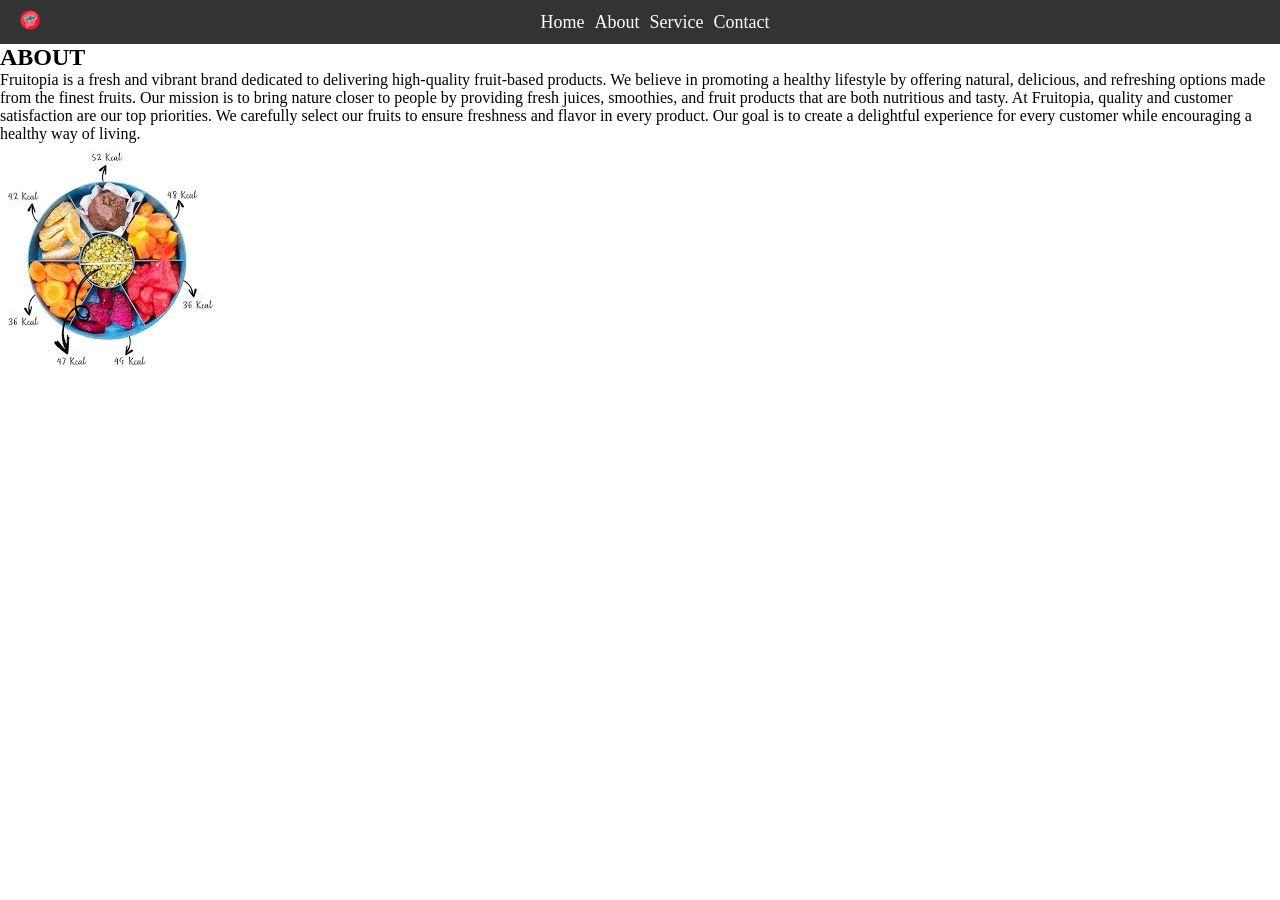
==== about.html @ 736a3a5a "first commit" ====
<!DOCTYPE html>
<html lang="en">

<head>
    <meta charset="UTF-8">
    <meta name="viewport" content="width=device-width, initial-scale=1.0">
    <title>Navbar Example</title>
    <link rel="stylesheet" href="style.css">
</head>

<body>

    <nav class="navbar">
        <!-- Logo -->
        <div class="logo">
            <img src="stab.png" alt="Logo">
        </div>

        <!-- Menu -->
        <ul class="nav-links">
            <li><a href="intex.html">Home</a></li>
            <li><a href="about.html">About</a></li>
            <li><a href="service.html">Service</a></li>
            <li><a href="contact.html">Contact</a></li>
        </ul>
    </nav>
    <section>
        <h1>ABOUT</h1>
        <p>
            Fruitopia is a fresh and vibrant brand dedicated to delivering high-quality fruit-based products. We believe
            in promoting a healthy lifestyle by offering natural, delicious, and refreshing options made from the finest
            fruits.

            Our mission is to bring nature closer to people by providing fresh juices, smoothies, and fruit products
            that are both nutritious and tasty. At Fruitopia, quality and customer satisfaction are our top priorities.

            We carefully select our fruits to ensure freshness and flavor in every product. Our goal is to create a
            delightful experience for every customer while encouraging a healthy way of living.

        </p>
    </section>
</body>

</html>
<!DOCTYPE html>
<html lang="en">

<head>
    <meta charset="UTF-8">
    <meta name="viewport" content="width=device-width, initial-scale=1.0">
    <title>Left Content Right Image</title>
    <link rel="stylesheet" href="style.css">
</head>

<body>
    <section class="about">
        <div class="about-container">

            <!-- Right Image -->
            <div class="about-image">
                <img src="download.jpeg" alt="About Image">
            </div>

        </div>
    </section>
</body>

</html>
---- style.css ----
/* Reset default margin */
* {
    margin: 0;
    padding: 0;
    box-sizing: border-box;
}

/* Navbar styling */
.navbar {
    display: flex;
    justify-content: space-between;
    /* logo left, menu right */
    align-items: center;
    background-color: #333;
    padding: 10px 20px;
}

/* Logo */
.logo img {
    width: 20px;
}

/* Menu links */
.nav-links {
    list-style: none;
    display: flex;
}

/* Each item */
.nav-links li {
    margin-left: 10px;
}

/* Link style */
.nav-links a {
    text-decoration: none;
    color: white;
    font-size: 18px;
}

/* Hover effect */
.nav-links a:hover {
    color: #00c3ff;
}

.navbar {
    display: flex;
    align-items: center;
    background-color: #333;
    padding: 10px 20px;
}

/* Push menu to center */
.nav-links {
    list-style: none;
    display: flex;
    margin: 0 auto;
}

/* Reset */
* {
    margin: 0;
    padding: 0;
    box-sizing: border-box;
}

/* Container */
.container {
    display: flex;
    align-items: center;
    justify-content: space-between;
    height: 100vh;
    padding: 50px;
}

/* Left Content */
.left {
    width: 50%;
}

.left h1 {
    font-size: 40px;
    margin-bottom: 20px;
}

.left p {
    font-size: 18px;
    margin-bottom: 20px;
}

.left button {
    padding: 10px 20px;
    background-color: #333;
    color: white;
    border: none;
    cursor: pointer;
}

/* Right Image */
.right {
    width: 50%;
    text-align: right;
}

.right img {
    width: 80%;
    max-width: 400px;
}

/* Default (Desktop) */
.mobile-hide {
    width: 80%;
}

/* Hide image on mobile */
@media (max-width: 768px) {
    .mobile-hide {
        display: none;
    }
}

@media (max-width: 768px) {

    .container {
        flex-direction: column;
        text-align: center;
    }

    .text {
        width: 100%;
    }

    /* Hide image on mobile */
    .image {
        display: none;
    }
}

@media (max-width: 768px) {

    .about-container {
        flex-direction: column;
        /* stack */
        text-align: center;
    }

    .about-text {
        width: 100%;
    }

    /* Hide image in mobile */
    .about-image {
        display: none;
    }
}

/* Hide image on mobile screens */
@media (max-width: 768px) {
    .image {
        display: none;
    }
}

/* Reset */
* {
    margin: 0;
    padding: 0;
    box-sizing: border-box;
}

/* Contact Section */
.contact {
    height: 100vh;
    display: flex;
    justify-content: center;
    align-items: center;
    background: #f5f5f5;
}

/* Form Container */
.contact-container {
    background: white;
    padding: 30px;
    width: 350px;
    border-radius: 10px;
    text-align: center;
}

/* Title */
.contact-container h1 {
    margin-bottom: 20px;
}

/* Inputs & textarea */
form input,
form textarea {
    width: 100%;
    padding: 10px;
    margin-bottom: 15px;
    border: 1px solid #ccc;
    border-radius: 5px;
    font-size: 16px;
}

/* Button */
form button {
    width: 100%;
    padding: 10px;
    background: #333;
    color: white;
    border: none;
    cursor: pointer;
    border-radius: 5px;
}

/* Hover effect */
form button:hover {
    background: #00c3ff;
}
---- style.css ----
/* Reset default margin */
* {
    margin: 0;
    padding: 0;
    box-sizing: border-box;
}

/* Navbar styling */
.navbar {
    display: flex;
    justify-content: space-between;
    /* logo left, menu right */
    align-items: center;
    background-color: #333;
    padding: 10px 20px;
}

/* Logo */
.logo img {
    width: 20px;
}

/* Menu links */
.nav-links {
    list-style: none;
    display: flex;
}

/* Each item */
.nav-links li {
    margin-left: 10px;
}

/* Link style */
.nav-links a {
    text-decoration: none;
    color: white;
    font-size: 18px;
}

/* Hover effect */
.nav-links a:hover {
    color: #00c3ff;
}

.navbar {
    display: flex;
    align-items: center;
    background-color: #333;
    padding: 10px 20px;
}

/* Push menu to center */
.nav-links {
    list-style: none;
    display: flex;
    margin: 0 auto;
}

/* Reset */
* {
    margin: 0;
    padding: 0;
    box-sizing: border-box;
}

/* Container */
.container {
    display: flex;
    align-items: center;
    justify-content: space-between;
    height: 100vh;
    padding: 50px;
}

/* Left Content */
.left {
    width: 50%;
}

.left h1 {
    font-size: 40px;
    margin-bottom: 20px;
}

.left p {
    font-size: 18px;
    margin-bottom: 20px;
}

.left button {
    padding: 10px 20px;
    background-color: #333;
    color: white;
    border: none;
    cursor: pointer;
}

/* Right Image */
.right {
    width: 50%;
    text-align: right;
}

.right img {
    width: 80%;
    max-width: 400px;
}

/* Default (Desktop) */
.mobile-hide {
    width: 80%;
}

/* Hide image on mobile */
@media (max-width: 768px) {
    .mobile-hide {
        display: none;
    }
}

@media (max-width: 768px) {

    .container {
        flex-direction: column;
        text-align: center;
    }

    .text {
        width: 100%;
    }

    /* Hide image on mobile */
    .image {
        display: none;
    }
}

@media (max-width: 768px) {

    .about-container {
        flex-direction: column;
        /* stack */
        text-align: center;
    }

    .about-text {
        width: 100%;
    }

    /* Hide image in mobile */
    .about-image {
        display: none;
    }
}

/* Hide image on mobile screens */
@media (max-width: 768px) {
    .image {
        display: none;
    }
}

/* Reset */
* {
    margin: 0;
    padding: 0;
    box-sizing: border-box;
}

/* Contact Section */
.contact {
    height: 100vh;
    display: flex;
    justify-content: center;
    align-items: center;
    background: #f5f5f5;
}

/* Form Container */
.contact-container {
    background: white;
    padding: 30px;
    width: 350px;
    border-radius: 10px;
    text-align: center;
}

/* Title */
.contact-container h1 {
    margin-bottom: 20px;
}

/* Inputs & textarea */
form input,
form textarea {
    width: 100%;
    padding: 10px;
    margin-bottom: 15px;
    border: 1px solid #ccc;
    border-radius: 5px;
    font-size: 16px;
}

/* Button */
form button {
    width: 100%;
    padding: 10px;
    background: #333;
    color: white;
    border: none;
    cursor: pointer;
    border-radius: 5px;
}

/* Hover effect */
form button:hover {
    background: #00c3ff;
}
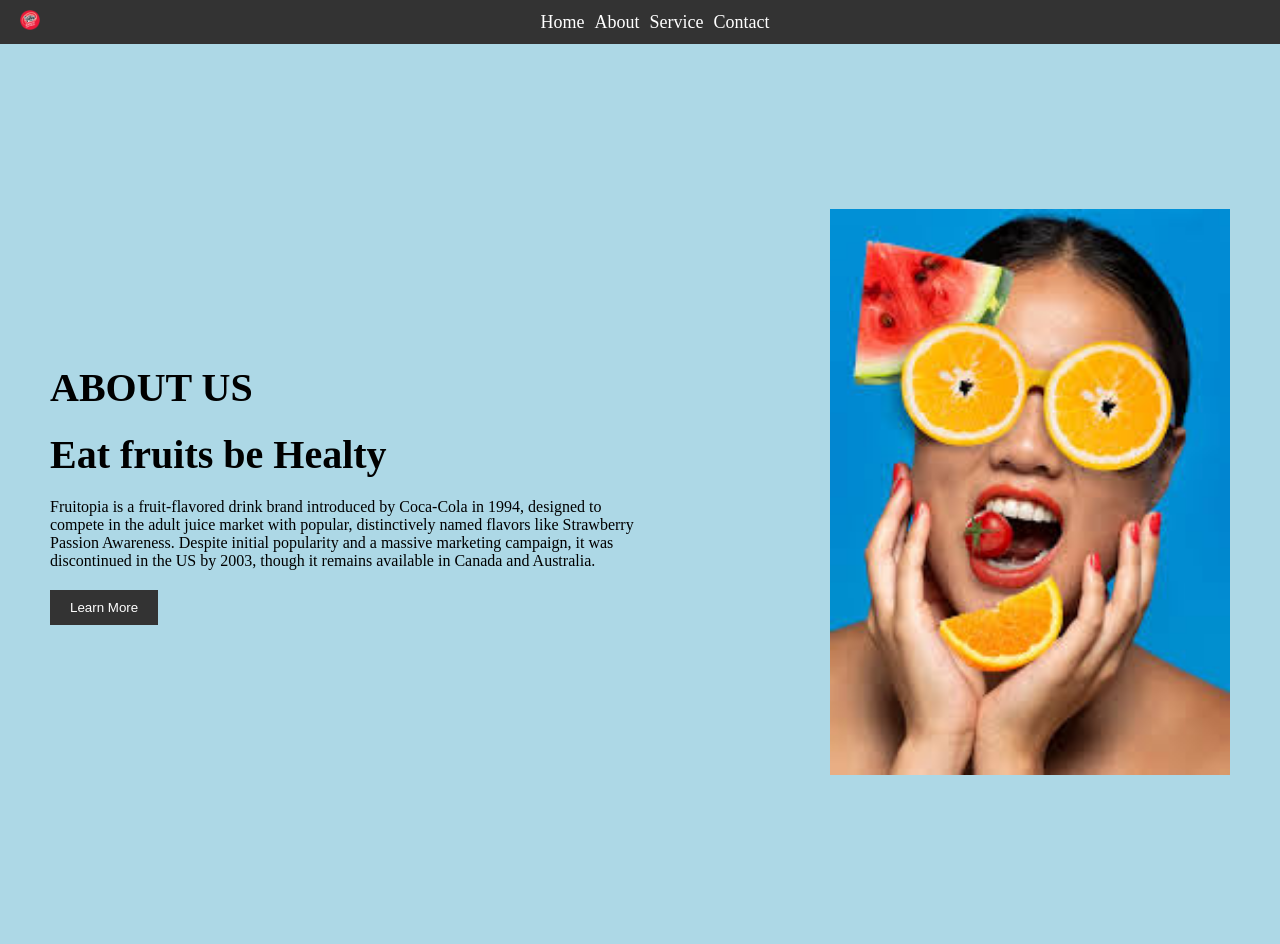
==== commit c7055451: "first commit" ====
--- a/about.html
+++ b/about.html
@@ -24,21 +24,6 @@
             <li><a href="contact.html">Contact</a></li>
         </ul>
     </nav>
-    <section>
-        <h1>ABOUT</h1>
-        <p>
-            Fruitopia is a fresh and vibrant brand dedicated to delivering high-quality fruit-based products. We believe
-            in promoting a healthy lifestyle by offering natural, delicious, and refreshing options made from the finest
-            fruits.
-
-            Our mission is to bring nature closer to people by providing fresh juices, smoothies, and fruit products
-            that are both nutritious and tasty. At Fruitopia, quality and customer satisfaction are our top priorities.
-
-            We carefully select our fruits to ensure freshness and flavor in every product. Our goal is to create a
-            delightful experience for every customer while encouraging a healthy way of living.
-
-        </p>
-    </section>
 </body>
 
 </html>
@@ -46,23 +31,36 @@
 <html lang="en">
 
 <head>
-    <meta charset="UTF-8">
-    <meta name="viewport" content="width=device-width, initial-scale=1.0">
-    <title>Left Content Right Image</title>
-    <link rel="stylesheet" href="style.css">
-</head>
+
+    <head>
+        <meta charset="UTF-8">
+        <meta name="viewport" content="width=device-width, initial-scale=1.0">
+        <title>Left Content Right Image</title>
+        <link rel="stylesheet" href="style.css">
+    </head>
 
 <body>
-    <section class="about">
-        <div class="about-container">
 
-            <!-- Right Image -->
-            <div class="about-image">
-                <img src="download.jpeg" alt="About Image">
-            </div>
+    <div class="container">
 
+        <!-- Left Content -->
+        <div class="left">
+            <h1>ABOUT US </h1>
+            <p>
+            <h1> Eat fruits be Healty</h1>
+            Fruitopia is a fruit-flavored drink brand introduced by Coca-Cola in 1994, designed to compete in the adult
+            juice market with popular, distinctively named flavors like Strawberry Passion Awareness. Despite initial
+            popularity and a massive marketing campaign, it was discontinued in the US by 2003, though it remains
+            available in Canada and Australia.
+            </p>
+            <button>Learn More</button>
         </div>
-    </section>
-</body>
 
-</html>+        <!-- Right Image -->
+        <div class="right">
+            <img src="download.jpeg" alt="Sample Image">
+        </div>
+
+    </div>
+
+</body>
--- a/style.css
+++ b/style.css
@@ -213,7 +213,136 @@
     border-radius: 5px;
 }
 
-/* Hover effect */
-form button:hover {
-    background: #00c3ff;
+body {
+    background-color: lightblue;
+}
+
+/* About Section */
+.about {
+    padding: 50px;
+}
+
+/* Container (split into two) */
+.about-container {
+    display: flex;
+    /* divide into left & right */
+    align-items: center;
+    /* vertical alignment */
+    justify-content: space-between;
+    /* spacing */
+}
+
+/* Left Content */
+.about-text {
+    width: 50%;
+}
+
+/* Right Image */
+.about-image {
+    width: 50%;
+    text-align: right;
+}
+
+.about-image img {
+    width: 80%;
+    max-width: 400px;
+}
+
+/* Body full height */
+body {
+    margin: 0;
+}
+
+/* About section */
+.about {
+    height: 100vh;
+    /* full screen */
+    display: flex;
+    /* divide into two */
+    align-items: center;
+    /* vertical center */
+    justify-content: space-between;
+    padding: 50px;
+}
+
+/* Left side (text) */
+.about-text {
+    width: 50%;
+}
+
+/* Right side (image) */
+.about-image {
+    width: 50%;
+    text-align: right;
+}
+
+/* Image styling */
+.about-image img {
+    width: 400px;
+    max-width: 100%;
+}
+
+/* About Section */
+.about {
+    padding: 50px;
+    background-color: #f5f5f5;
+}
+
+/* Container to divide page */
+.about-container {
+    display: flex;
+    /* split into two parts */
+    align-items: center;
+    /* vertical alignment */
+    justify-content: space-between;
+}
+
+/* Left side (text) */
+.about-text {
+    width: 10%;
+}
+
+/* Right side (image) */
+.about-image {
+    width: 50%;
+    text-align: right;
+    /* move image to right corner */
+}
+
+/* Image styling */
+.about-image img {
+    width: 300px;
+    max-width: 100%;
+}
+
+/* About section */
+.about {
+    padding: 50px;
+}
+
+/* Divide into left & right */
+.about-container {
+    display: flex;
+    /* split page */
+    align-items: center;
+    /* vertical center */
+    justify-content: space-between;
+}
+
+/* Left content */
+.about-text {
+    width: 50%;
+}
+
+/* Right image */
+.about-image {
+    width: 50%;
+    text-align: right;
+    /* push image to right */
+}
+
+/* Image size */
+.about-image img {
+    width: 300px;
+    max-width: 100%;
 }
--- a/style.css
+++ b/style.css
@@ -213,7 +213,136 @@
     border-radius: 5px;
 }
 
-/* Hover effect */
-form button:hover {
-    background: #00c3ff;
+body {
+    background-color: lightblue;
+}
+
+/* About Section */
+.about {
+    padding: 50px;
+}
+
+/* Container (split into two) */
+.about-container {
+    display: flex;
+    /* divide into left & right */
+    align-items: center;
+    /* vertical alignment */
+    justify-content: space-between;
+    /* spacing */
+}
+
+/* Left Content */
+.about-text {
+    width: 50%;
+}
+
+/* Right Image */
+.about-image {
+    width: 50%;
+    text-align: right;
+}
+
+.about-image img {
+    width: 80%;
+    max-width: 400px;
+}
+
+/* Body full height */
+body {
+    margin: 0;
+}
+
+/* About section */
+.about {
+    height: 100vh;
+    /* full screen */
+    display: flex;
+    /* divide into two */
+    align-items: center;
+    /* vertical center */
+    justify-content: space-between;
+    padding: 50px;
+}
+
+/* Left side (text) */
+.about-text {
+    width: 50%;
+}
+
+/* Right side (image) */
+.about-image {
+    width: 50%;
+    text-align: right;
+}
+
+/* Image styling */
+.about-image img {
+    width: 400px;
+    max-width: 100%;
+}
+
+/* About Section */
+.about {
+    padding: 50px;
+    background-color: #f5f5f5;
+}
+
+/* Container to divide page */
+.about-container {
+    display: flex;
+    /* split into two parts */
+    align-items: center;
+    /* vertical alignment */
+    justify-content: space-between;
+}
+
+/* Left side (text) */
+.about-text {
+    width: 10%;
+}
+
+/* Right side (image) */
+.about-image {
+    width: 50%;
+    text-align: right;
+    /* move image to right corner */
+}
+
+/* Image styling */
+.about-image img {
+    width: 300px;
+    max-width: 100%;
+}
+
+/* About section */
+.about {
+    padding: 50px;
+}
+
+/* Divide into left & right */
+.about-container {
+    display: flex;
+    /* split page */
+    align-items: center;
+    /* vertical center */
+    justify-content: space-between;
+}
+
+/* Left content */
+.about-text {
+    width: 50%;
+}
+
+/* Right image */
+.about-image {
+    width: 50%;
+    text-align: right;
+    /* push image to right */
+}
+
+/* Image size */
+.about-image img {
+    width: 300px;
+    max-width: 100%;
 }
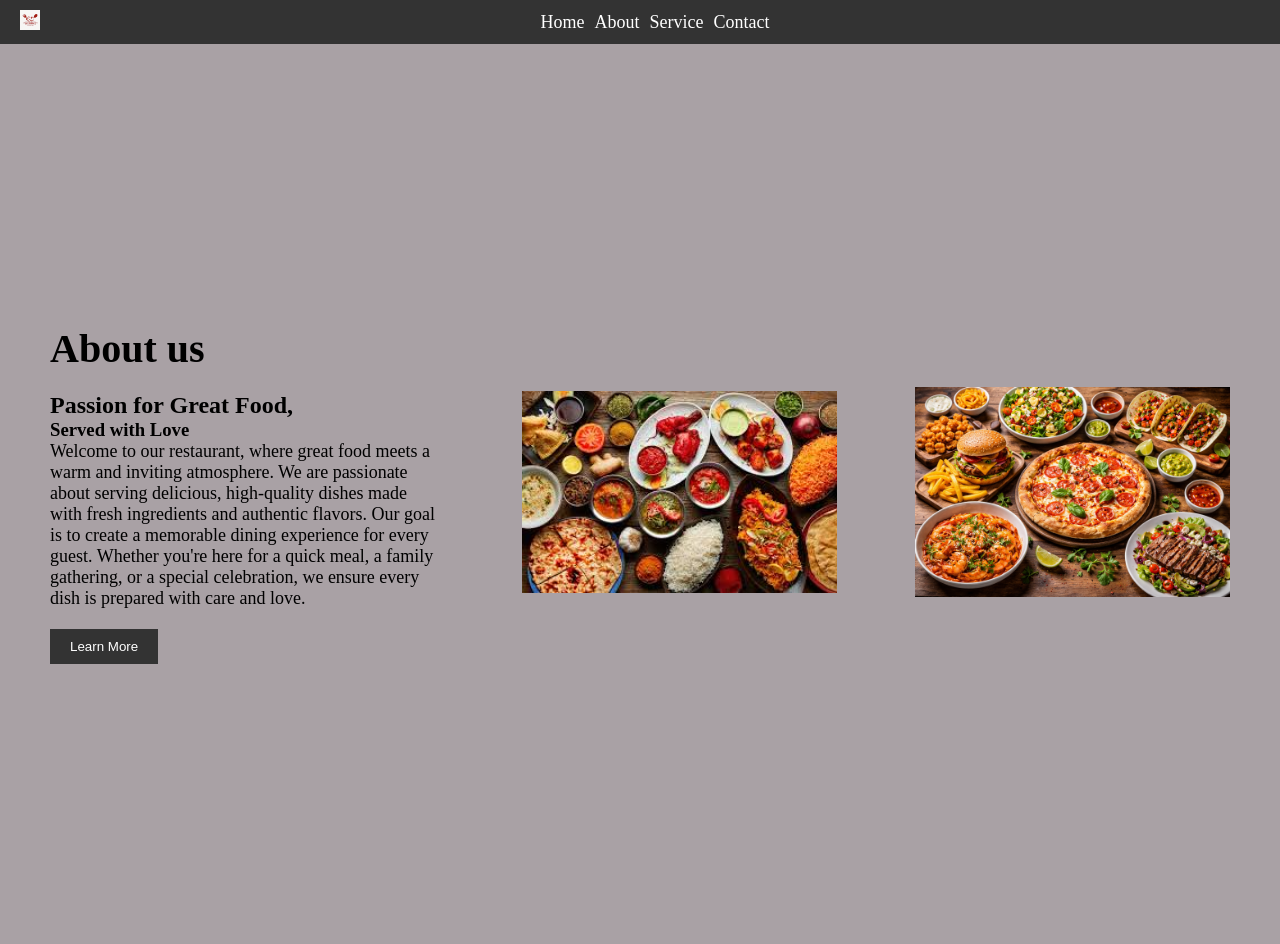
==== commit 27d0165a: "resturant commit" ====
--- a/about.html
+++ b/about.html
@@ -13,7 +13,7 @@
     <nav class="navbar">
         <!-- Logo -->
         <div class="logo">
-            <img src="stab.png" alt="Logo">
+            <img src="rest logo.png" alt="Logo">
         </div>
 
         <!-- Menu -->
@@ -45,22 +45,25 @@
 
         <!-- Left Content -->
         <div class="left">
-            <h1>ABOUT US </h1>
+            <h1>About us </h1>
+            <h2>Passion for Great Food,</h2>
+            <h3> Served with Love</h3>
             <p>
-            <h1> Eat fruits be Healty</h1>
-            Fruitopia is a fruit-flavored drink brand introduced by Coca-Cola in 1994, designed to compete in the adult
-            juice market with popular, distinctively named flavors like Strawberry Passion Awareness. Despite initial
-            popularity and a massive marketing campaign, it was discontinued in the US by 2003, though it remains
-            available in Canada and Australia.
+                Welcome to our restaurant, where great food meets a warm and inviting atmosphere. We are passionate
+                about serving delicious, high-quality dishes made with fresh ingredients and authentic flavors.
+
+                Our goal is to create a memorable dining experience for every guest. Whether you're here for a quick
+                meal, a family gathering, or a special celebration, we ensure every dish is prepared with care and love.
             </p>
             <button>Learn More</button>
         </div>
 
         <!-- Right Image -->
         <div class="right">
-            <img src="download.jpeg" alt="Sample Image">
+            <img src="about image.jpeg" alt="Sample Image">
+        </div>
+        <div class="right">
+            <img src="img.png" alt="Sample Image">
         </div>
 
-    </div>
-
 </body>
--- a/style.css
+++ b/style.css
@@ -345,4 +345,25 @@
 .about-image img {
     width: 300px;
     max-width: 100%;
+}
+
+body {
+    background-color: #a9a1a5fe;
+    /* blue */
+}
+
+@media (max-width: 768px) {
+    body {
+        background-color: lightblue;
+    }
+}
+
+@media (max-width: 768px) {
+    h1 {
+        font-size: 24px;
+    }
+
+    p {
+        font-size: 14px;
+    }
 }
--- a/style.css
+++ b/style.css
@@ -345,4 +345,25 @@
 .about-image img {
     width: 300px;
     max-width: 100%;
+}
+
+body {
+    background-color: #a9a1a5fe;
+    /* blue */
+}
+
+@media (max-width: 768px) {
+    body {
+        background-color: lightblue;
+    }
+}
+
+@media (max-width: 768px) {
+    h1 {
+        font-size: 24px;
+    }
+
+    p {
+        font-size: 14px;
+    }
 }
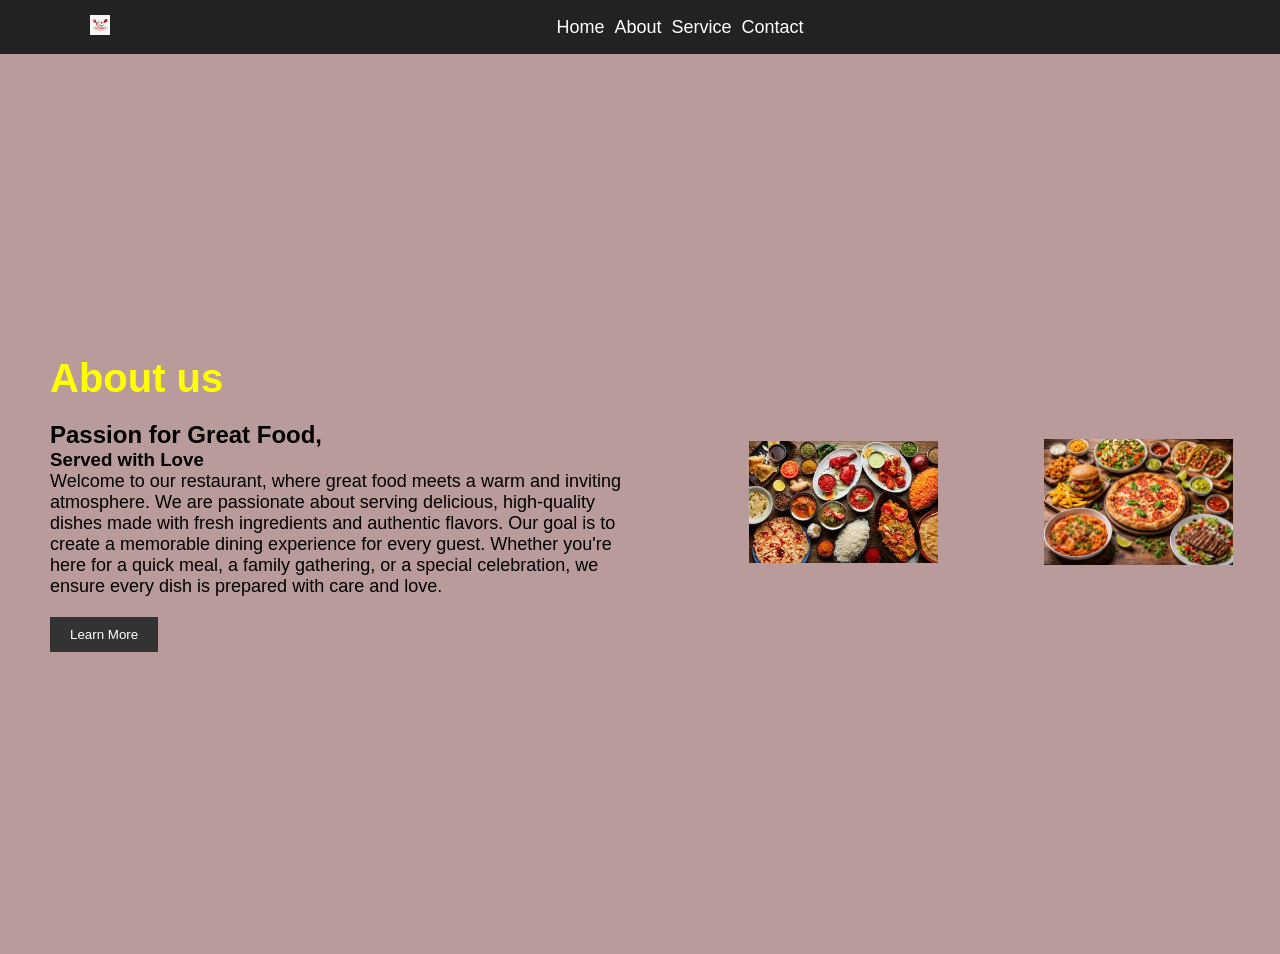
==== commit 1b1b96ab: "hamburger" ====
--- a/about.html
+++ b/about.html
@@ -15,6 +15,11 @@
         <div class="logo">
             <img src="rest logo.png" alt="Logo">
         </div>
+            <!-- Checkbox (hidden) -->
+            <input type="checkbox" id="menu-toggle">
+
+            <!-- Hamburger icon -->
+            <label for="menu-toggle" class="hamburger">☰</label>
 
         <!-- Menu -->
         <ul class="nav-links">
--- a/style.css
+++ b/style.css
@@ -98,7 +98,7 @@
 
 /* Right Image */
 .right {
-    width: 50%;
+    width: 20%;
     text-align: right;
 }
 
@@ -110,55 +110,6 @@
 /* Default (Desktop) */
 .mobile-hide {
     width: 80%;
-}
-
-/* Hide image on mobile */
-@media (max-width: 768px) {
-    .mobile-hide {
-        display: none;
-    }
-}
-
-@media (max-width: 768px) {
-
-    .container {
-        flex-direction: column;
-        text-align: center;
-    }
-
-    .text {
-        width: 100%;
-    }
-
-    /* Hide image on mobile */
-    .image {
-        display: none;
-    }
-}
-
-@media (max-width: 768px) {
-
-    .about-container {
-        flex-direction: column;
-        /* stack */
-        text-align: center;
-    }
-
-    .about-text {
-        width: 100%;
-    }
-
-    /* Hide image in mobile */
-    .about-image {
-        display: none;
-    }
-}
-
-/* Hide image on mobile screens */
-@media (max-width: 768px) {
-    .image {
-        display: none;
-    }
 }
 
 /* Reset */
@@ -174,16 +125,17 @@
     display: flex;
     justify-content: center;
     align-items: center;
-    background: #f5f5f5;
+    background-color: #ebb1b1;
 }
 
 /* Form Container */
 .contact-container {
-    background: white;
+    background: rgb(195, 184, 184);
     padding: 30px;
     width: 350px;
     border-radius: 10px;
     text-align: center;
+
 }
 
 /* Title */
@@ -207,14 +159,14 @@
     width: 100%;
     padding: 10px;
     background: #333;
-    color: white;
+    color: rgb(198, 182, 182);
     border: none;
     cursor: pointer;
     border-radius: 5px;
 }
 
 body {
-    background-color: lightblue;
+    background-color: rgb(42, 185, 233);
 }
 
 /* About Section */
@@ -234,12 +186,12 @@
 
 /* Left Content */
 .about-text {
-    width: 50%;
+    width: 100%;
 }
 
 /* Right Image */
 .about-image {
-    width: 50%;
+    width: 100%;
     text-align: right;
 }
 
@@ -263,6 +215,7 @@
     /* vertical center */
     justify-content: space-between;
     padding: 50px;
+
 }
 
 /* Left side (text) */
@@ -285,16 +238,17 @@
 /* About Section */
 .about {
     padding: 50px;
-    background-color: #f5f5f5;
+    background-color: #dfc9c9;
 }
 
 /* Container to divide page */
 .about-container {
     display: flex;
     /* split into two parts */
-    align-items: center;
+    align-items: right;
     /* vertical alignment */
     justify-content: space-between;
+
 }
 
 /* Left side (text) */
@@ -327,6 +281,8 @@
     align-items: center;
     /* vertical center */
     justify-content: space-between;
+    align-items: right;
+
 }
 
 /* Left content */
@@ -352,18 +308,289 @@
     /* blue */
 }
 
+/* STEP 1: Reset default spacing */
+* {
+    margin: 0;
+    padding: 0;
+    box-sizing: border-box;
+    font-family: Arial;
+}
+
+/* STEP 2: Navbar styling */
+.navbar {
+    display: flex;
+    justify-content: space-between;
+    align-items: center;
+    background: #222;
+    color: white;
+    padding: 15px 40px;
+}
+
+.navbar nav a {
+    color: white;
+    text-decoration: none;
+    margin-left: 20px;
+}
+
+/* STEP 3: Service section */
+.services {
+    text-align: center;
+    padding: 60px 20px;
+}
+
+.services h1 {
+    margin-bottom: 40px;
+    font-size: 32px;
+}
+
+/* STEP 4: Service cards layout */
+.service-box {
+    display: flex;
+    justify-content: center;
+    gap: 50px;
+    flex-wrap: wrap;
+}
+
+/* STEP 5: Individual card design */
+.card {
+    width: 250px;
+    padding: 30px;
+    background: #7c6a6a;
+    border-radius: 30px;
+    transition: 0.3s;
+    align-items: center;
+    justify-content: center;
+    text-align: center;
+
+}
+
+.card:hover {
+    transform: scale(1.05);
+    background: #dce5ea;
+    align-items: center;
+    justify-content: center;
+    text-align: center;
+
+}
+
+.service-container {
+    display: flex;
+    padding: 10px;
+    gap: 30px;
+    justify-content: center;
+    flex-wrap: wrap;
+    align-content: justify;
+    align-items: center;
+}
+
+.card {
+    width: 250px;
+    padding: 20px;
+    background: #afaeae;
+    border-radius: 10px;
+    transition: 0.3s;
+}
+
+img {
+    margin-left: 50px;
+    /* space from text */
+}
+
+.card {
+    text-align: center;
+    align-items: center;
+    /* centers text */
+    padding: 20px;
+}
+
+/* Contact page background */
+body {
+    background-color: #dfd8d8;
+    /* light gray */
+}
+
+body {
+    background-color: #b99b9b;
+    /* light blue */
+}
+
+.card {
+    text-align: center;
+}
+
+.card {
+    width: 250px;
+    padding: 20px;
+}
+
+.card img {
+    width: 80px;
+    height: 80px;
+    object-fit: cover;
+    margin-bottom: 30px;
+}
+
+.card {
+    width: 250px;
+    min-height: 260px;
+    padding: 20px;
+    border-radius: 10px;
+
+}
+
+/* ===== MOBILE (0 - 768px) ===== */
 @media (max-width: 768px) {
-    body {
-        background-color: lightblue;
-    }
-}
-
+
+    /* Navbar */
+    .navbar {
+        flex-direction: column;
+        text-align: center;
+    }
+
+    .nav-links {
+        margin-top: 10px;
+    }
+
+    /* Home */
+    .home {
+        flex-direction: column;
+        text-align: center;
+    }
+
+    .home img {
+        width: 100%;
+        height: auto;
+        margin-top: 20px;
+    }
+
+    /* About */
+    .about {
+        padding: 20px;
+    }
+
+    /* Services */
+    .service-container {
+        flex-direction: column;
+        align-items: center;
+    }
+
+    .card {
+        width: 90%;
+        height: auto;
+        margin: 10px 0;
+        line-height: normal;
+        padding: 20px;
+    }
+
+    /* Contact */
+    .contact-form {
+        width: 90%;
+    }
+}
+
+@media screen and (max-width: 600px) {
+    .one {
+        float: none;
+    }
+
+    h1 {
+        color: blue;
+    }
+}
+
+@media screen and (max-width: 400px) {
+    h1 {
+        color: green;
+    }
+}
+
+@media screen and (min-width: 600px) {
+    h1 {
+        color: yellow;
+    }
+}
+
+/* Hide checkbox */
+#menu-toggle {
+    display: none;
+}
+
+/* Hamburger (hidden in desktop) */
+.hamburger {
+    display: none;
+    font-size: 28px;
+    color: white;
+    cursor: pointer;
+}
+
+/* ===== MOBILE ===== */
 @media (max-width: 768px) {
-    h1 {
-        font-size: 24px;
-    }
-
-    p {
-        font-size: 14px;
+
+    /* Show hamburger */
+    .hamburger {
+        display: block;
+        position: absolute;
+        right: 20px;
+        top: 15px;
+    }
+
+    /* Hide menu */
+    .nav-links {
+        display: none;
+        flex-direction: column;
+        width: 150%;
+        background: #333;
+        position: absolute;
+        top: 60px;
+        left: 0;
+        text-align: center;
+    }
+
+    .nav-links li {
+        margin: 15px 0;
+    }
+
+    /* SHOW menu when checkbox is checked */
+    #menu-toggle:checked+.hamburger+.nav-links {
+        display: flex;
+    }
+
+    /* Fix navbar */
+    .navbar {
+        position: relative;
+    }
+}
+@media (max-width: 768px) {
+
+    .hamburger {
+        display: block;
+        position: absolute;
+        right: 20px;
+        top: 15px;
+        color: white;
+    }
+
+    .nav-links {
+        display: none;
+        flex-direction: column;
+        width: 100%;
+        background: #333;
+        position: absolute;
+        top: 60px;
+        left: 0;
+        text-align: center;
+    }
+
+    .nav-links li {
+        margin: 15px 0;
+    }
+
+    /* ✅ THIS LINE FIXES YOUR ISSUE */
+    #menu-toggle:checked ~ .nav-links {
+        display: flex;
+    }
+
+    .navbar {
+        position: relative;
     }
 }
--- a/style.css
+++ b/style.css
@@ -98,7 +98,7 @@
 
 /* Right Image */
 .right {
-    width: 50%;
+    width: 20%;
     text-align: right;
 }
 
@@ -110,55 +110,6 @@
 /* Default (Desktop) */
 .mobile-hide {
     width: 80%;
-}
-
-/* Hide image on mobile */
-@media (max-width: 768px) {
-    .mobile-hide {
-        display: none;
-    }
-}
-
-@media (max-width: 768px) {
-
-    .container {
-        flex-direction: column;
-        text-align: center;
-    }
-
-    .text {
-        width: 100%;
-    }
-
-    /* Hide image on mobile */
-    .image {
-        display: none;
-    }
-}
-
-@media (max-width: 768px) {
-
-    .about-container {
-        flex-direction: column;
-        /* stack */
-        text-align: center;
-    }
-
-    .about-text {
-        width: 100%;
-    }
-
-    /* Hide image in mobile */
-    .about-image {
-        display: none;
-    }
-}
-
-/* Hide image on mobile screens */
-@media (max-width: 768px) {
-    .image {
-        display: none;
-    }
 }
 
 /* Reset */
@@ -174,16 +125,17 @@
     display: flex;
     justify-content: center;
     align-items: center;
-    background: #f5f5f5;
+    background-color: #ebb1b1;
 }
 
 /* Form Container */
 .contact-container {
-    background: white;
+    background: rgb(195, 184, 184);
     padding: 30px;
     width: 350px;
     border-radius: 10px;
     text-align: center;
+
 }
 
 /* Title */
@@ -207,14 +159,14 @@
     width: 100%;
     padding: 10px;
     background: #333;
-    color: white;
+    color: rgb(198, 182, 182);
     border: none;
     cursor: pointer;
     border-radius: 5px;
 }
 
 body {
-    background-color: lightblue;
+    background-color: rgb(42, 185, 233);
 }
 
 /* About Section */
@@ -234,12 +186,12 @@
 
 /* Left Content */
 .about-text {
-    width: 50%;
+    width: 100%;
 }
 
 /* Right Image */
 .about-image {
-    width: 50%;
+    width: 100%;
     text-align: right;
 }
 
@@ -263,6 +215,7 @@
     /* vertical center */
     justify-content: space-between;
     padding: 50px;
+
 }
 
 /* Left side (text) */
@@ -285,16 +238,17 @@
 /* About Section */
 .about {
     padding: 50px;
-    background-color: #f5f5f5;
+    background-color: #dfc9c9;
 }
 
 /* Container to divide page */
 .about-container {
     display: flex;
     /* split into two parts */
-    align-items: center;
+    align-items: right;
     /* vertical alignment */
     justify-content: space-between;
+
 }
 
 /* Left side (text) */
@@ -327,6 +281,8 @@
     align-items: center;
     /* vertical center */
     justify-content: space-between;
+    align-items: right;
+
 }
 
 /* Left content */
@@ -352,18 +308,289 @@
     /* blue */
 }
 
+/* STEP 1: Reset default spacing */
+* {
+    margin: 0;
+    padding: 0;
+    box-sizing: border-box;
+    font-family: Arial;
+}
+
+/* STEP 2: Navbar styling */
+.navbar {
+    display: flex;
+    justify-content: space-between;
+    align-items: center;
+    background: #222;
+    color: white;
+    padding: 15px 40px;
+}
+
+.navbar nav a {
+    color: white;
+    text-decoration: none;
+    margin-left: 20px;
+}
+
+/* STEP 3: Service section */
+.services {
+    text-align: center;
+    padding: 60px 20px;
+}
+
+.services h1 {
+    margin-bottom: 40px;
+    font-size: 32px;
+}
+
+/* STEP 4: Service cards layout */
+.service-box {
+    display: flex;
+    justify-content: center;
+    gap: 50px;
+    flex-wrap: wrap;
+}
+
+/* STEP 5: Individual card design */
+.card {
+    width: 250px;
+    padding: 30px;
+    background: #7c6a6a;
+    border-radius: 30px;
+    transition: 0.3s;
+    align-items: center;
+    justify-content: center;
+    text-align: center;
+
+}
+
+.card:hover {
+    transform: scale(1.05);
+    background: #dce5ea;
+    align-items: center;
+    justify-content: center;
+    text-align: center;
+
+}
+
+.service-container {
+    display: flex;
+    padding: 10px;
+    gap: 30px;
+    justify-content: center;
+    flex-wrap: wrap;
+    align-content: justify;
+    align-items: center;
+}
+
+.card {
+    width: 250px;
+    padding: 20px;
+    background: #afaeae;
+    border-radius: 10px;
+    transition: 0.3s;
+}
+
+img {
+    margin-left: 50px;
+    /* space from text */
+}
+
+.card {
+    text-align: center;
+    align-items: center;
+    /* centers text */
+    padding: 20px;
+}
+
+/* Contact page background */
+body {
+    background-color: #dfd8d8;
+    /* light gray */
+}
+
+body {
+    background-color: #b99b9b;
+    /* light blue */
+}
+
+.card {
+    text-align: center;
+}
+
+.card {
+    width: 250px;
+    padding: 20px;
+}
+
+.card img {
+    width: 80px;
+    height: 80px;
+    object-fit: cover;
+    margin-bottom: 30px;
+}
+
+.card {
+    width: 250px;
+    min-height: 260px;
+    padding: 20px;
+    border-radius: 10px;
+
+}
+
+/* ===== MOBILE (0 - 768px) ===== */
 @media (max-width: 768px) {
-    body {
-        background-color: lightblue;
-    }
-}
-
+
+    /* Navbar */
+    .navbar {
+        flex-direction: column;
+        text-align: center;
+    }
+
+    .nav-links {
+        margin-top: 10px;
+    }
+
+    /* Home */
+    .home {
+        flex-direction: column;
+        text-align: center;
+    }
+
+    .home img {
+        width: 100%;
+        height: auto;
+        margin-top: 20px;
+    }
+
+    /* About */
+    .about {
+        padding: 20px;
+    }
+
+    /* Services */
+    .service-container {
+        flex-direction: column;
+        align-items: center;
+    }
+
+    .card {
+        width: 90%;
+        height: auto;
+        margin: 10px 0;
+        line-height: normal;
+        padding: 20px;
+    }
+
+    /* Contact */
+    .contact-form {
+        width: 90%;
+    }
+}
+
+@media screen and (max-width: 600px) {
+    .one {
+        float: none;
+    }
+
+    h1 {
+        color: blue;
+    }
+}
+
+@media screen and (max-width: 400px) {
+    h1 {
+        color: green;
+    }
+}
+
+@media screen and (min-width: 600px) {
+    h1 {
+        color: yellow;
+    }
+}
+
+/* Hide checkbox */
+#menu-toggle {
+    display: none;
+}
+
+/* Hamburger (hidden in desktop) */
+.hamburger {
+    display: none;
+    font-size: 28px;
+    color: white;
+    cursor: pointer;
+}
+
+/* ===== MOBILE ===== */
 @media (max-width: 768px) {
-    h1 {
-        font-size: 24px;
-    }
-
-    p {
-        font-size: 14px;
+
+    /* Show hamburger */
+    .hamburger {
+        display: block;
+        position: absolute;
+        right: 20px;
+        top: 15px;
+    }
+
+    /* Hide menu */
+    .nav-links {
+        display: none;
+        flex-direction: column;
+        width: 150%;
+        background: #333;
+        position: absolute;
+        top: 60px;
+        left: 0;
+        text-align: center;
+    }
+
+    .nav-links li {
+        margin: 15px 0;
+    }
+
+    /* SHOW menu when checkbox is checked */
+    #menu-toggle:checked+.hamburger+.nav-links {
+        display: flex;
+    }
+
+    /* Fix navbar */
+    .navbar {
+        position: relative;
+    }
+}
+@media (max-width: 768px) {
+
+    .hamburger {
+        display: block;
+        position: absolute;
+        right: 20px;
+        top: 15px;
+        color: white;
+    }
+
+    .nav-links {
+        display: none;
+        flex-direction: column;
+        width: 100%;
+        background: #333;
+        position: absolute;
+        top: 60px;
+        left: 0;
+        text-align: center;
+    }
+
+    .nav-links li {
+        margin: 15px 0;
+    }
+
+    /* ✅ THIS LINE FIXES YOUR ISSUE */
+    #menu-toggle:checked ~ .nav-links {
+        display: flex;
+    }
+
+    .navbar {
+        position: relative;
     }
 }
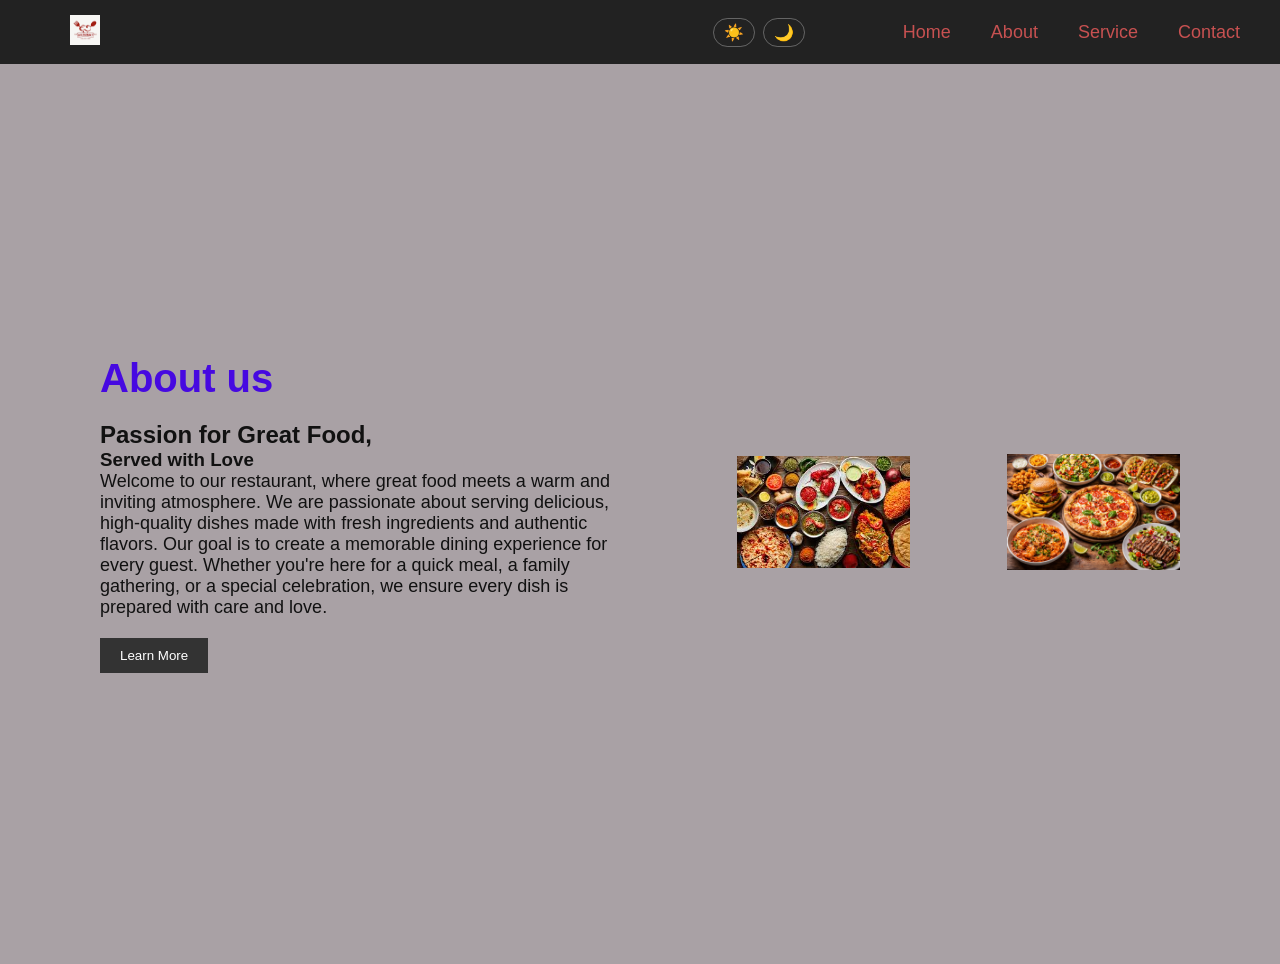
==== commit 587a8c0e: "dark lite" ====
--- a/about.html
+++ b/about.html
@@ -11,8 +11,8 @@
 <body>
 
     <nav class="navbar">
-        <!-- Logo -->
-        <div class="logo">
+        <!-- Logo left-->
+        <div class="logo left">
             <img src="rest logo.png" alt="Logo">
         </div>
             <!-- Checkbox (hidden) -->
@@ -20,6 +20,11 @@
 
             <!-- Hamburger icon -->
             <label for="menu-toggle" class="hamburger">☰</label>
+            <div class="theme-buttons">
+    <button class="light-btn">☀️</button>
+    <button class="dark-btn">🌙</button>
+</div>
+             
 
         <!-- Menu -->
         <ul class="nav-links">
@@ -28,6 +33,8 @@
             <li><a href="service.html">Service</a></li>
             <li><a href="contact.html">Contact</a></li>
         </ul>
+      
+</div>
     </nav>
 </body>
 
@@ -71,4 +78,28 @@
             <img src="img.png" alt="Sample Image">
         </div>
 
-</body>+</body>
+<script>
+    // Theme toggle
+    const lightBtn = document.querySelector('.light-btn');
+    const darkBtn = document.querySelector('.dark-btn');
+
+    lightBtn.addEventListener('click', () => {
+        document.body.classList.remove('dark-theme');
+        document.body.classList.add('light-theme');
+        localStorage.setItem('theme', 'light');
+    });
+
+    darkBtn.addEventListener('click', () => {
+        document.body.classList.remove('light-theme');
+        document.body.classList.add('dark-theme');
+        localStorage.setItem('theme', 'dark');
+    });
+
+    // Remember theme on page reload
+    const savedTheme = localStorage.getItem('theme');
+    if (savedTheme) {
+        document.body.classList.add(savedTheme + '-theme');
+    }
+</script>
+</html> 
--- a/style.css
+++ b/style.css
@@ -8,22 +8,25 @@
 /* Navbar styling */
 .navbar {
     display: flex;
-    justify-content: space-between;
+    justify-content: center;
     /* logo left, menu right */
     align-items: center;
-    background-color: #333;
-    padding: 10px 20px;
+    position: relative;
+    background-color: #2c2424;
+    padding: 30px 60px;
 }
 
 /* Logo */
 .logo img {
-    width: 20px;
+    position: relative;
+    width: 30px;
 }
 
 /* Menu links */
 .nav-links {
     list-style: none;
     display: flex;
+    gap: 30px;
 }
 
 /* Each item */
@@ -34,7 +37,7 @@
 /* Link style */
 .nav-links a {
     text-decoration: none;
-    color: white;
+    color: rgb(199, 81, 81);
     font-size: 18px;
 }
 
@@ -54,14 +57,6 @@
 .nav-links {
     list-style: none;
     display: flex;
-    margin: 0 auto;
-}
-
-/* Reset */
-* {
-    margin: 0;
-    padding: 0;
-    box-sizing: border-box;
 }
 
 /* Container */
@@ -70,7 +65,7 @@
     align-items: center;
     justify-content: space-between;
     height: 100vh;
-    padding: 50px;
+    padding: 100px;
 }
 
 /* Left Content */
@@ -384,15 +379,15 @@
 }
 
 .card {
-    width: 250px;
-    padding: 20px;
+    width: 100px;
+    padding: 30px;
     background: #afaeae;
     border-radius: 10px;
     transition: 0.3s;
 }
 
 img {
-    margin-left: 50px;
+    margin-left: 30px;
     /* space from text */
 }
 
@@ -506,7 +501,7 @@
 
 @media screen and (min-width: 600px) {
     h1 {
-        color: yellow;
+        color: rgb(70, 9, 225);
     }
 }
 
@@ -560,6 +555,7 @@
         position: relative;
     }
 }
+
 @media (max-width: 768px) {
 
     .hamburger {
@@ -586,11 +582,336 @@
     }
 
     /* ✅ THIS LINE FIXES YOUR ISSUE */
-    #menu-toggle:checked ~ .nav-links {
+    #menu-toggle:checked~.nav-links {
         display: flex;
     }
 
     .navbar {
         position: relative;
     }
+}
+
+/* Hide checkbox */
+#menu-toggle {
+    display: none;
+}
+
+/* Hamburger (hidden in desktop) */
+.hamburger {
+    display: none;
+    font-size: 28px;
+    color: white;
+    cursor: pointer;
+}
+
+/* ===== MOBILE ===== */
+@media (max-width: 768px) {
+
+    /* Show hamburger */
+    .hamburger {
+        display: block;
+        position: absolute;
+        right: 20px;
+        top: 15px;
+    }
+
+    /* Hide menu */
+    .nav-links {
+        display: none;
+        flex-direction: column;
+        width: 100%;
+        background: #333;
+        position: absolute;
+        top: 60px;
+        left: 0;
+        text-align: center;
+    }
+
+    .nav-links li {
+        margin: 15px 0;
+    }
+
+    /* SHOW menu when checkbox is checked */
+    #menu-toggle:checked+.hamburger+.nav-links {
+        display: flex;
+    }
+
+    /* Fix navbar */
+    .navbar {
+        position: relative;
+    }
+}
+
+/* ===== MOBILE VIEW (Home Page Only) ===== */
+@media (max-width: 768px) {
+
+    /* Main container */
+    .container {
+        flex-direction: column;
+        /* stack content */
+        text-align: center;
+        padding: 20px;
+        height: auto;
+    }
+
+    /* Left content (text) */
+    .left {
+        width: 100%;
+    }
+
+    .left h1 {
+        font-size: 28px;
+        margin-bottom: 15px;
+    }
+
+    .left p {
+        font-size: 16px;
+        line-height: 1.5;
+    }
+
+    .left button {
+        margin: 20px auto;
+        display: block;
+    }
+
+    /* Right image */
+    .right {
+        width: 100%;
+        text-align: center;
+        margin-top: 20px;
+    }
+
+    .right img {
+        width: 90%;
+        max-width: 300px;
+        height: auto;
+    }
+}
+
+/* ===== ABOUT PAGE - MOBILE VIEW ===== */
+@media (max-width: 600x) {
+
+    /* Main container */
+    .container {
+        flex-direction: column;
+        /* stack content */
+        text-align: center;
+        padding: 20px;
+        height: 100%;
+        gap: 20px;
+    }
+
+    /* Text section */
+    .left {
+        width: 100%;
+    }
+
+    .left h1 {
+        font-size: 28px;
+        margin-bottom: 10px;
+    }
+
+    .left h3 {
+        font-size: 18px;
+        margin-bottom: 10px;
+    }
+
+    .left p {
+        font-size: 15px;
+        line-height: 1.6;
+        padding: 0 10px;
+    }
+
+    .left button {
+        display: block;
+        margin: 20px auto;
+    }
+
+    /* Image section */
+    .right {
+        width: 100%;
+        display: flex;
+        justify-content: center;
+        gap: 15px;
+        flex-wrap: wrap;
+        margin-top: 10px;
+    }
+
+    .right img {
+        width: 45%;
+        /* two images side by side */
+        min-width: 150px;
+        border-radius: 10px;
+    }
+}
+
+@media (max-width: 768px) {
+
+    body {
+        margin: 0;
+        padding: 0;
+    }
+
+    /* Remove extra top space */
+    .hero,
+    .banner,
+    .top-section {
+        height: auto;
+        padding: 20px 10px;
+    }
+
+    /* Make image responsive */
+    img {
+        width: 80%;
+        height: auto;
+        display: flex;
+    }
+
+    /* Stack layout vertically */
+    .container,
+    .contact-container {
+        display: flex;
+        flex-direction: column;
+        align-items: center;
+    }
+
+    /* Fix form width */
+    form,
+    .form-box {
+        width: 100%;
+        margin: 20px auto;
+    }
+
+    /* Fix input fields */
+    input,
+    textarea {
+        width: 80%;
+        margin-bottom: 10px;
+    }
+
+    /* Fix navbar */
+    .navbar {
+        display: flex;
+        justify-content: space-between;
+        padding: 10px;
+    }
+
+    /* Hide large unwanted spaces */
+    .spacer,
+    .empty-space {
+        display: none;
+    }
+}
+
+@media (max-width: 768px) {
+
+    .contact-container {
+        display: flex;
+        flex-direction: column;
+        /* stack items */
+        align-items: center;
+        padding: 20px;
+    }
+
+    .contact-container img {
+        width: 100%;
+        height: auto;
+        margin-bottom: 20px;
+    }
+
+    .form-box {
+        width: 90%;
+    }
+}
+
+.contact-container img {
+    width: 100%;
+    max-width: 500px;
+    /* max size on desktop */
+    height: auto;
+}
+/* ===== THEME VARIABLES ===== */
+:root {
+    --bg: #a9a1a5;
+    --nav-bg: #222;
+    --text: #111;
+    --card-bg: #7c6a6a;
+    --card-hover: #dce5ea;
+    --contact-bg: #ebb1b1;
+    --form-bg: rgb(195, 184, 184);
+    --btn-bg: #333;
+    --btn-color: white;
+}
+
+body.light-theme {
+    --bg: #f5f5f5;
+    --nav-bg: #ffffff;
+    --text: #111111;
+    --card-bg: #e0e0e0;
+    --card-hover: #c8dce8;
+    --contact-bg: #fce4e4;
+    --form-bg: #ffffff;
+    --btn-bg: #333;
+    --btn-color: white;
+}
+
+body.dark-theme {
+    --bg: #1a1a2e;
+    --nav-bg: #0f0f1a;
+    --text: #f0f0f0;
+    --card-bg: #2a2a40;
+    --card-hover: #3a3a55;
+    --contact-bg: #2d1f2d;
+    --form-bg: #1f1f30;
+    --btn-bg: #5a4fcf;
+    --btn-color: #fff;
+}
+
+/* Apply variables */
+body {
+    background-color: var(--bg);
+    color: var(--text);
+    transition: background-color 0.3s, color 0.3s;
+}
+
+.navbar {
+    background: var(--nav-bg);
+    transition: background 0.3s;
+}
+
+.card {
+    background: var(--card-bg);
+}
+
+.card:hover {
+    background: var(--card-hover);
+}
+
+.contact {
+    background-color: var(--contact-bg);
+}
+
+.contact-container {
+    background: var(--form-bg);
+}
+/* ===== THEME BUTTONS ===== */
+.theme-buttons {
+    display: flex;
+    gap: 8px;
+    margin-right: 15px;
+}
+
+.theme-buttons button {
+    background: transparent;
+    border: 1px solid rgba(255,255,255,0.3);
+    border-radius: 20px;
+    padding: 4px 10px;
+    font-size: 16px;
+    cursor: pointer;
+    transition: background 0.2s, transform 0.1s;
+}
+
+.theme-buttons button:hover {
+    background: rgba(255,255,255,0.1);
+    transform: scale(1.1);
 }
--- a/style.css
+++ b/style.css
@@ -8,22 +8,25 @@
 /* Navbar styling */
 .navbar {
     display: flex;
-    justify-content: space-between;
+    justify-content: center;
     /* logo left, menu right */
     align-items: center;
-    background-color: #333;
-    padding: 10px 20px;
+    position: relative;
+    background-color: #2c2424;
+    padding: 30px 60px;
 }
 
 /* Logo */
 .logo img {
-    width: 20px;
+    position: relative;
+    width: 30px;
 }
 
 /* Menu links */
 .nav-links {
     list-style: none;
     display: flex;
+    gap: 30px;
 }
 
 /* Each item */
@@ -34,7 +37,7 @@
 /* Link style */
 .nav-links a {
     text-decoration: none;
-    color: white;
+    color: rgb(199, 81, 81);
     font-size: 18px;
 }
 
@@ -54,14 +57,6 @@
 .nav-links {
     list-style: none;
     display: flex;
-    margin: 0 auto;
-}
-
-/* Reset */
-* {
-    margin: 0;
-    padding: 0;
-    box-sizing: border-box;
 }
 
 /* Container */
@@ -70,7 +65,7 @@
     align-items: center;
     justify-content: space-between;
     height: 100vh;
-    padding: 50px;
+    padding: 100px;
 }
 
 /* Left Content */
@@ -384,15 +379,15 @@
 }
 
 .card {
-    width: 250px;
-    padding: 20px;
+    width: 100px;
+    padding: 30px;
     background: #afaeae;
     border-radius: 10px;
     transition: 0.3s;
 }
 
 img {
-    margin-left: 50px;
+    margin-left: 30px;
     /* space from text */
 }
 
@@ -506,7 +501,7 @@
 
 @media screen and (min-width: 600px) {
     h1 {
-        color: yellow;
+        color: rgb(70, 9, 225);
     }
 }
 
@@ -560,6 +555,7 @@
         position: relative;
     }
 }
+
 @media (max-width: 768px) {
 
     .hamburger {
@@ -586,11 +582,336 @@
     }
 
     /* ✅ THIS LINE FIXES YOUR ISSUE */
-    #menu-toggle:checked ~ .nav-links {
+    #menu-toggle:checked~.nav-links {
         display: flex;
     }
 
     .navbar {
         position: relative;
     }
+}
+
+/* Hide checkbox */
+#menu-toggle {
+    display: none;
+}
+
+/* Hamburger (hidden in desktop) */
+.hamburger {
+    display: none;
+    font-size: 28px;
+    color: white;
+    cursor: pointer;
+}
+
+/* ===== MOBILE ===== */
+@media (max-width: 768px) {
+
+    /* Show hamburger */
+    .hamburger {
+        display: block;
+        position: absolute;
+        right: 20px;
+        top: 15px;
+    }
+
+    /* Hide menu */
+    .nav-links {
+        display: none;
+        flex-direction: column;
+        width: 100%;
+        background: #333;
+        position: absolute;
+        top: 60px;
+        left: 0;
+        text-align: center;
+    }
+
+    .nav-links li {
+        margin: 15px 0;
+    }
+
+    /* SHOW menu when checkbox is checked */
+    #menu-toggle:checked+.hamburger+.nav-links {
+        display: flex;
+    }
+
+    /* Fix navbar */
+    .navbar {
+        position: relative;
+    }
+}
+
+/* ===== MOBILE VIEW (Home Page Only) ===== */
+@media (max-width: 768px) {
+
+    /* Main container */
+    .container {
+        flex-direction: column;
+        /* stack content */
+        text-align: center;
+        padding: 20px;
+        height: auto;
+    }
+
+    /* Left content (text) */
+    .left {
+        width: 100%;
+    }
+
+    .left h1 {
+        font-size: 28px;
+        margin-bottom: 15px;
+    }
+
+    .left p {
+        font-size: 16px;
+        line-height: 1.5;
+    }
+
+    .left button {
+        margin: 20px auto;
+        display: block;
+    }
+
+    /* Right image */
+    .right {
+        width: 100%;
+        text-align: center;
+        margin-top: 20px;
+    }
+
+    .right img {
+        width: 90%;
+        max-width: 300px;
+        height: auto;
+    }
+}
+
+/* ===== ABOUT PAGE - MOBILE VIEW ===== */
+@media (max-width: 600x) {
+
+    /* Main container */
+    .container {
+        flex-direction: column;
+        /* stack content */
+        text-align: center;
+        padding: 20px;
+        height: 100%;
+        gap: 20px;
+    }
+
+    /* Text section */
+    .left {
+        width: 100%;
+    }
+
+    .left h1 {
+        font-size: 28px;
+        margin-bottom: 10px;
+    }
+
+    .left h3 {
+        font-size: 18px;
+        margin-bottom: 10px;
+    }
+
+    .left p {
+        font-size: 15px;
+        line-height: 1.6;
+        padding: 0 10px;
+    }
+
+    .left button {
+        display: block;
+        margin: 20px auto;
+    }
+
+    /* Image section */
+    .right {
+        width: 100%;
+        display: flex;
+        justify-content: center;
+        gap: 15px;
+        flex-wrap: wrap;
+        margin-top: 10px;
+    }
+
+    .right img {
+        width: 45%;
+        /* two images side by side */
+        min-width: 150px;
+        border-radius: 10px;
+    }
+}
+
+@media (max-width: 768px) {
+
+    body {
+        margin: 0;
+        padding: 0;
+    }
+
+    /* Remove extra top space */
+    .hero,
+    .banner,
+    .top-section {
+        height: auto;
+        padding: 20px 10px;
+    }
+
+    /* Make image responsive */
+    img {
+        width: 80%;
+        height: auto;
+        display: flex;
+    }
+
+    /* Stack layout vertically */
+    .container,
+    .contact-container {
+        display: flex;
+        flex-direction: column;
+        align-items: center;
+    }
+
+    /* Fix form width */
+    form,
+    .form-box {
+        width: 100%;
+        margin: 20px auto;
+    }
+
+    /* Fix input fields */
+    input,
+    textarea {
+        width: 80%;
+        margin-bottom: 10px;
+    }
+
+    /* Fix navbar */
+    .navbar {
+        display: flex;
+        justify-content: space-between;
+        padding: 10px;
+    }
+
+    /* Hide large unwanted spaces */
+    .spacer,
+    .empty-space {
+        display: none;
+    }
+}
+
+@media (max-width: 768px) {
+
+    .contact-container {
+        display: flex;
+        flex-direction: column;
+        /* stack items */
+        align-items: center;
+        padding: 20px;
+    }
+
+    .contact-container img {
+        width: 100%;
+        height: auto;
+        margin-bottom: 20px;
+    }
+
+    .form-box {
+        width: 90%;
+    }
+}
+
+.contact-container img {
+    width: 100%;
+    max-width: 500px;
+    /* max size on desktop */
+    height: auto;
+}
+/* ===== THEME VARIABLES ===== */
+:root {
+    --bg: #a9a1a5;
+    --nav-bg: #222;
+    --text: #111;
+    --card-bg: #7c6a6a;
+    --card-hover: #dce5ea;
+    --contact-bg: #ebb1b1;
+    --form-bg: rgb(195, 184, 184);
+    --btn-bg: #333;
+    --btn-color: white;
+}
+
+body.light-theme {
+    --bg: #f5f5f5;
+    --nav-bg: #ffffff;
+    --text: #111111;
+    --card-bg: #e0e0e0;
+    --card-hover: #c8dce8;
+    --contact-bg: #fce4e4;
+    --form-bg: #ffffff;
+    --btn-bg: #333;
+    --btn-color: white;
+}
+
+body.dark-theme {
+    --bg: #1a1a2e;
+    --nav-bg: #0f0f1a;
+    --text: #f0f0f0;
+    --card-bg: #2a2a40;
+    --card-hover: #3a3a55;
+    --contact-bg: #2d1f2d;
+    --form-bg: #1f1f30;
+    --btn-bg: #5a4fcf;
+    --btn-color: #fff;
+}
+
+/* Apply variables */
+body {
+    background-color: var(--bg);
+    color: var(--text);
+    transition: background-color 0.3s, color 0.3s;
+}
+
+.navbar {
+    background: var(--nav-bg);
+    transition: background 0.3s;
+}
+
+.card {
+    background: var(--card-bg);
+}
+
+.card:hover {
+    background: var(--card-hover);
+}
+
+.contact {
+    background-color: var(--contact-bg);
+}
+
+.contact-container {
+    background: var(--form-bg);
+}
+/* ===== THEME BUTTONS ===== */
+.theme-buttons {
+    display: flex;
+    gap: 8px;
+    margin-right: 15px;
+}
+
+.theme-buttons button {
+    background: transparent;
+    border: 1px solid rgba(255,255,255,0.3);
+    border-radius: 20px;
+    padding: 4px 10px;
+    font-size: 16px;
+    cursor: pointer;
+    transition: background 0.2s, transform 0.1s;
+}
+
+.theme-buttons button:hover {
+    background: rgba(255,255,255,0.1);
+    transform: scale(1.1);
 }
